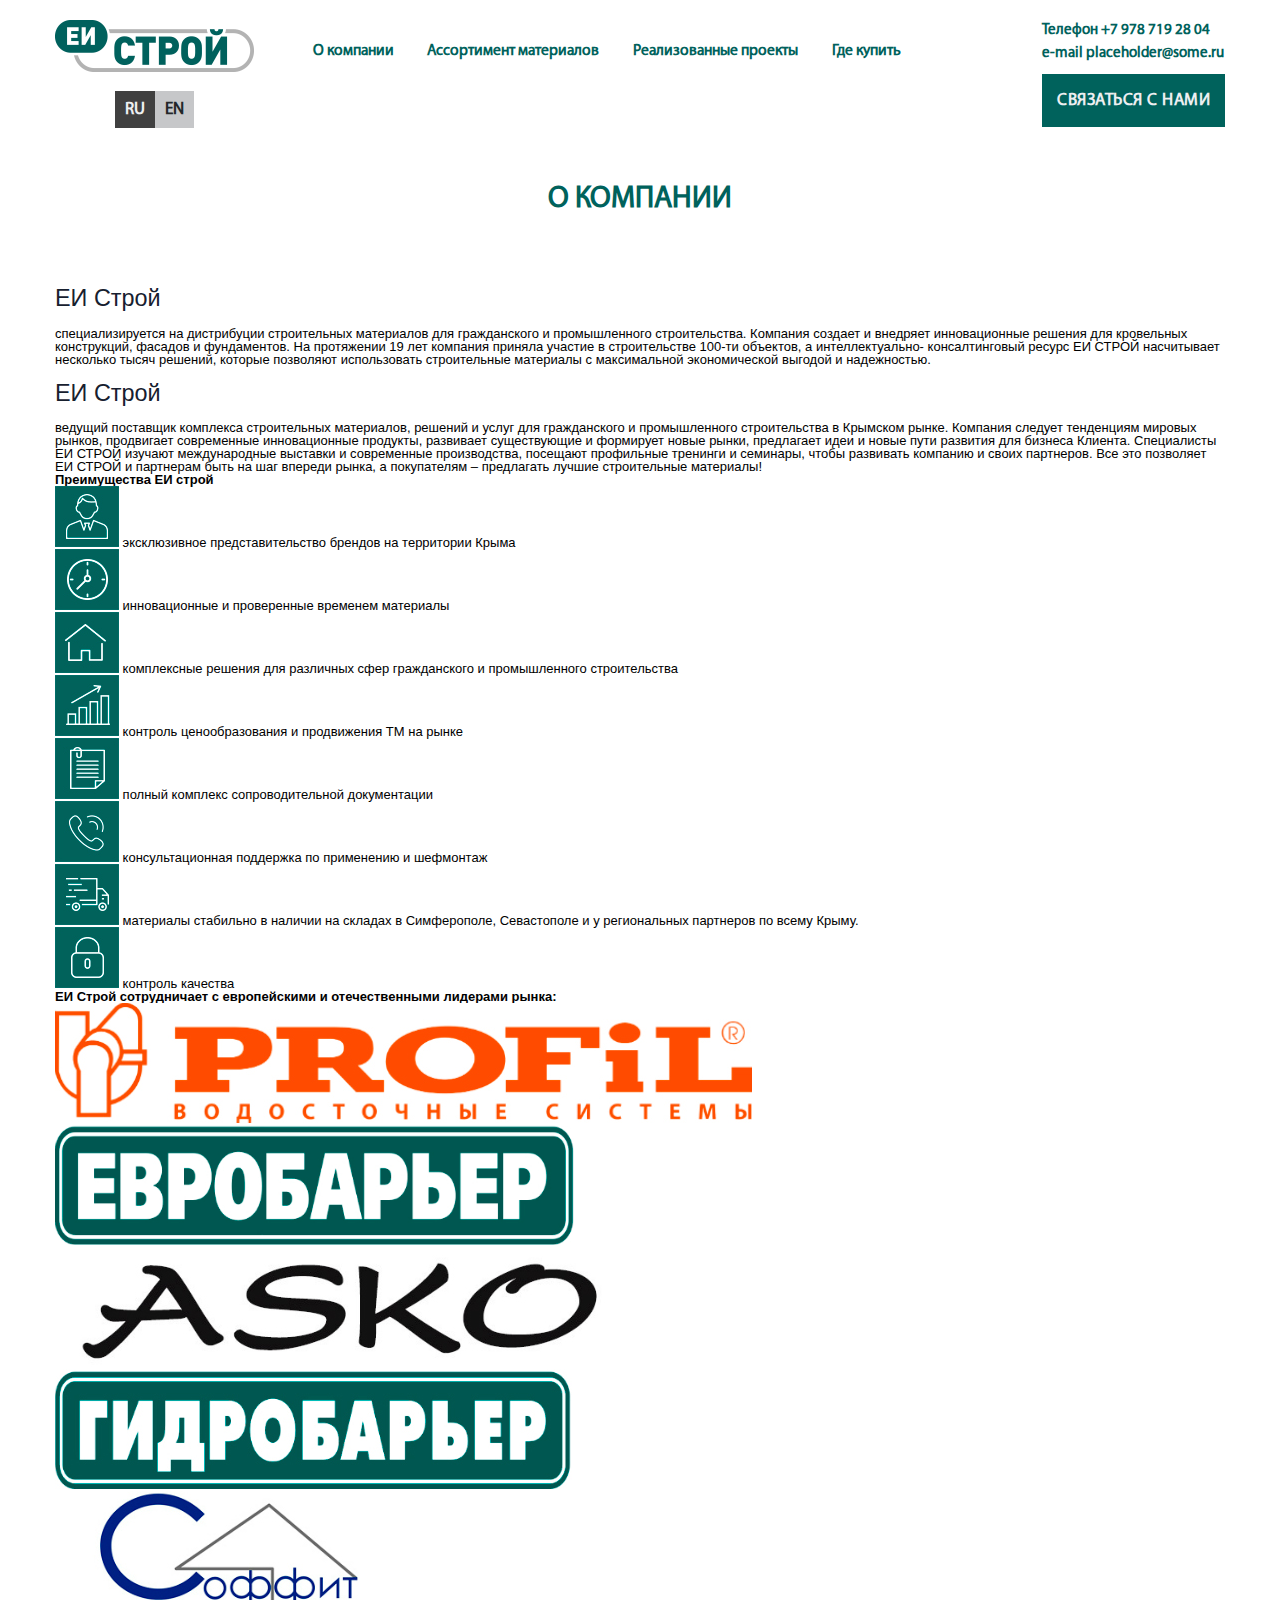
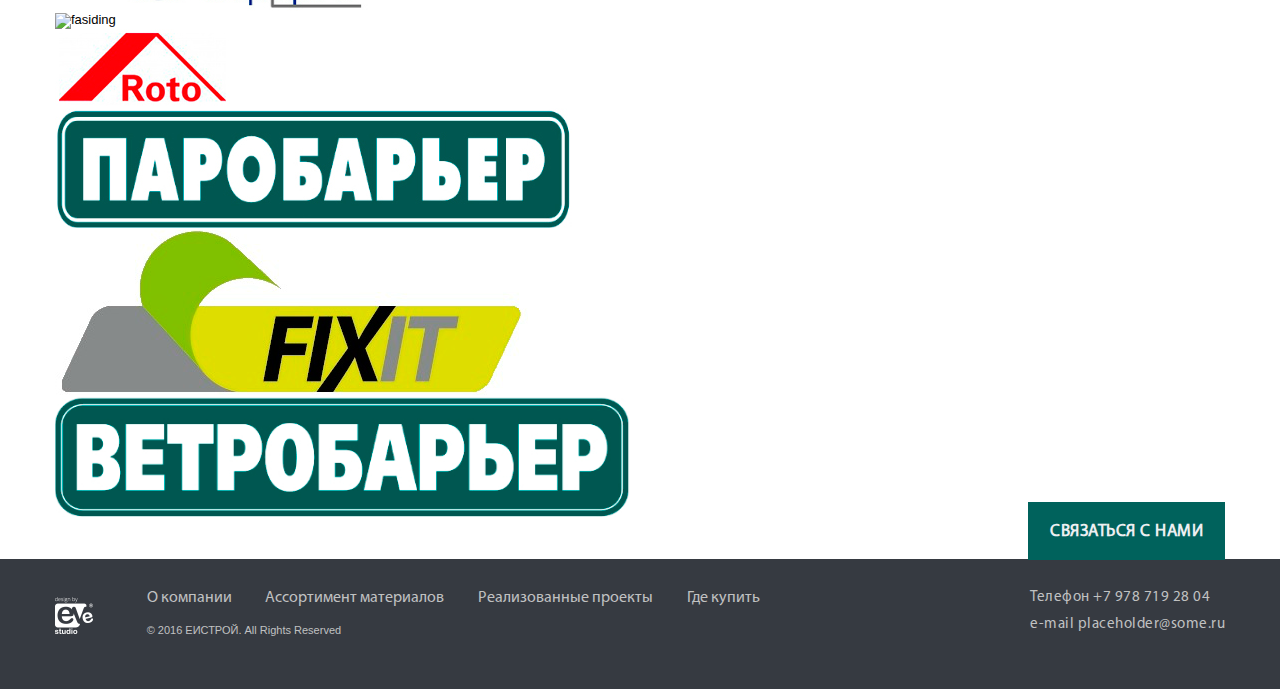
==== about.html @ de74e6cb "lost in time and space" ====
<!DOCTYPE html>
<html xmlns="http://www.w3.org/1999/xhtml">
<head>
	<meta http-equiv="Content-Type" content="text/html; charset=utf-8" />
	<meta name="format-detection" content="telephone=no">
	<meta name="viewport" content="width=device-width, initial-scale=1, user-scalable=no, maximum-scale=1">
	<title>О нас</title>
	<link rel="stylesheet" type="text/css" href="css/style_buy.css" />
    <link rel="stylesheet" type="text/css" href="css/owl.carousel.css" />
    <link rel="stylesheet" type="text/css" href="css/font-awesome.min.css" />
	<!--[if lt IE 9]><script src="js/html5.js"></script><![endif]-->
</head>
<body class="loaded">


<!-- BEGIN BODY -->

<div class="main-wrapper">

<!-- BEGIN CONTENT -->

<!-- BEGIN HEADER -->

	<header>
		<div class="wrapper">
            <a class="logo" href="index.html"><img src="img/logo.png" alt="logo"></a>
            <nav>
                <ul>
                    <li><a href="#">О компании</a></li>
                    <li><a>Ассортимент материалов</a>
                        <ul>
                            <li><a href="profil.html">Profil</a></li>
                            <li><a>Holzplast</a></li>
                            <li><a>Oman</a></li>
                            <li><a>Евробарьер</a></li>
                            <li><a>Гидробарьер</a></li>
                            <li><a>Паробарьер</a></li>
                        </ul>
                    </li>
                    <li><a href="proekti.html">Реализованные проекты</a></li>
                    <li><a href="buy.html">Где купить</a></li>
                </ul>
            </nav>
            <div class="contacts">
                <p>Телефон +7 978 719 28 04<br> e-mail placeholder@some.ru</p>
                <a class="openPopup" href="#">Связаться с нами</a>
            </div>
            <div class="lang">
                <span class="ru">RU</span><span class="en">EN</span>
            </div>
        </div>
	</header>

<!-- HEADER EOF   -->

	<main class="content">

		<section class="box-head">
			<div class="wrapper">
        <h2>О компании</h2>
			</div>
		</section>

		<section class="box-one">
			<div class="wrapper">
				<div class="bg">
						<div class="ei">
							<h2>ЕИ Строй</h2>
						</div>
						<div class="main_text">
							специализируется на дистрибуции строительных материалов для гражданского
							и промышленного строительства. Компания создает и внедряет инновационные решения
							для кровельных конструкций, фасадов и фундаментов. На протяжении 19 лет компания приняла
							участие в строительстве 100-ти объектов, а интеллектуально- консалтинговый ресурс ЕИ СТРОЙ
							насчитывает несколько тысяч решений, которые позволяют использовать строительные материалы с
							максимальной экономической выгодой и надежностью.
						</div>
						<div class="ei">
							<h2>ЕИ Строй</h2>
						</div>
						<div class="main_text">
							ведущий поставщик комплекса строительных материалов, решений и услуг для гражданского и промышленного
							 строительства в Крымском рынке. Компания следует тенденциям мировых рынков, продвигает современные
							 инновационные продукты, развивает существующие и формирует новые рынки, предлагает идеи и новые пути
							 развития для бизнеса Клиента. Специалисты ЕИ СТРОЙ изучают международные выставки и современные производства,
							 посещают профильные тренинги и семинары, чтобы развивать компанию и своих партнеров. Все это позволяет ЕИ СТРОЙ
							 и партнерам быть на шаг впереди рынка, а покупателям – предлагать лучшие строительные материалы!
						</div>
				</div>
			</div>
		</section>

		<section class="box-two">
			<div class="wrapper">
				<h3>Преимущества ЕИ строй</h3>
				<div class="bg">
					<div class="benefits">
						<div class="benefit">
							<img src="img/benefit1.jpg"/>
							эксклюзивное представительство брендов на территории Крыма
						</div>
						<div class="benefit">
							<img src="img/benefit2.jpg"/>
							инновационные и проверенные временем материалы
						</div>
						<div class="benefit">
							<img src="img/benefit3.jpg"/>
							комплексные решения для различных сфер гражданского и промышленного строительства
						</div>
						<div class="benefit">
							<img src="img/benefit4.jpg"/>
							контроль ценообразования и продвижения ТМ на рынке
						</div>
						<div class="benefit">
							<img src="img/benefit5.jpg"/>
							полный комплекс сопроводительной документации
						</div>
						<div class="benefit">
							<img src="img/benefit6.jpg"/>
							консультационная поддержка по применению и шефмонтаж
						</div>
						<div class="benefit">
							<img src="img/benefit7.jpg"/>
							материалы стабильно в наличии на складах в Симферополе, Севастополе и у региональных партнеров по всему Крыму.
						</div>
						<div class="benefit">
							<img src="img/benefit8.jpg"/>
							контроль качества
						</div>
					</div>
				</div>
			</div>
		</section>

		<section class="box-three">
			<div class="wrapper">
				<h3>ЕИ Строй сотрудничает с европейскими и отечественными лидерами рынка:</h3>
				<div class="">
					<div class="logos">
						<img src="img/profil_logo.jpg" alt="profil" />
					</div>
					<div class="logos">
						<img src="img/evro_logo.png" alt="evro" />
					</div>
					<div class="logos">
						<img src="img/asko_logo.jpg" alt="asko" />
					</div>
					<div class="logos">
						<img src="img/hydro_logo.jpg" alt="hydro" />
					</div>
					<div class="logos">
						<img src="img/soffit_logo.jpg" alt="soffit" />
					</div>
					<div class="logos">
						<img src="img/fasiding_logo.png" alt="fasiding" />
					</div>
					<div class="logos">
						<img src="img/roto_logo.jpg" alt="roto" />
					</div>
					<div class="logos">
						<img src="img/paro_logo.jpg" alt="paro" />
					</div>
					<div class="logos">
						<img src="img/fixit_logo.png" alt="fixit" />
					</div>
					<div class="logos">
						<img src="img/vetro_logo.png" alt="vetro" />
					</div>
				</div>
			</div>
		</section>
	</main>

<!-- CONTENT EOF   -->

<!-- BEGIN FOOTER -->

	<footer>
		<div class="wrapper">
			<a class="logo" href="#"><img src="img/logoEveStudio.png" alt="logo"></a>
            <nav>
                <ul>
                    <li><a href="#">О компании</a></li>
                    <li><a>Ассортимент материалов</a></li>
                    <li><a href="proekti.html">Реализованные проекты</a></li>
                    <li><a href="buy.html">Где купить</a></li>
                </ul>
                <p>&copy; 2016 ЕИСТРОЙ. All Rights Reserved</p>
            </nav>
            <div class="contacts">
                <p>Телефон +7 978 719 28 04<br> e-mail placeholder@some.ru</p>
                <a class="openPopup" href="#">Связаться с нами</a>
            </div>
		</div>
	</footer>

<!-- FOOTER EOF   -->

</div>

<div class="icon-load"></div>

<!-- BODY EOF   -->

	<script type="text/javascript" src="js/jquery-1.11.0.min.js"></script>	<script type="text/javascript" src="js/owl.carousel.min.js"></script>
	<script type="text/javascript" src="js/jquery-migrate.min.js"></script>
	<script type="text/javascript" src="js/custom.js"></script>
</body>
</html>
---- css/style_buy.css ----
/*
================================================================================
|                                     reset                                     |
================================================================================
*/
body{ margin:0px; padding:0px; font-family:Tahoma,Arial, sans-serif;background-color:#FFFFFF; height:100%; position:relative; font-size:13px!important; -webkit-font-smoothing: antialiased; -moz-osx-font-smoothing: grayscale;}
/*MAIN*/
html, body, div, span, applet, object, iframe, h1, h2, h3, h4, h5, h6, p, blockquote, pre, a, abbr, acronym, address, big, cite, code,
del, dfn, em, img, ins, kbd, q, s, samp, small, strike, strong, sub, sup, tt, var, b, u, i, center, dl, dt, dd, ol, ul, li, fieldset,
form, label, legend, table, caption, tbody, tfoot, thead, tr, th, td, article, aside, canvas, details, embed, figure, figcaption, footer,
header, hgroup, menu, nav, output, ruby, section, summary, time, mark, audio, video {margin: 0; padding: 0; border: 0; font-size: 100%; }
/* HTML5 display-role reset for older browsers */
article, aside, details, figcaption, figure, footer, header, hgroup, menu, nav, section {display: block;}
body {line-height: 1;}
blockquote, q {quotes: none;}
blockquote:before, blockquote:after, q:before, q:after {content: ''; content: none;}
table {border-collapse: collapse; border-width: 0px; padding: 0px; margin: 0px;}
html{height:100%; -webkit-text-size-adjust: none;-ms-text-size-adjust: none;}
input, textarea {color: #333;  outline:none; border-radius: 0; -moz-border-radius: 0; -webkit-border-radius: 0; -webkit-appearance: none;}
input[type="button"], input[type="submit"], button {cursor: pointer}
td{margin: 0px; padding: 0px;}
form{padding: 0px; margin: 0px;}
a{color: #000100; -moz-transition: all 0.2s linear; -o-transition: all 0.2s linear; -ms-transition: all 0.2s linear; -webkit-transition: all 0.2s linear; transition: all 0.2s linear; text-decoration:none; outline:none;-webkit-tap-highlight-color: rgba(0, 0, 0, 0); -webkit-tap-highlight-color: rgba(0, 0, 0, 0);}
input[type=submit], input[type=button], button{-webkit-appearance: none; outline: none;}
*{-webkit-box-sizing:border-box;-moz-box-sizing:border-box;box-sizing:border-box;}
*:before,*:after{-webkit-box-sizing:border-box;-moz-box-sizing:border-box;box-sizing:border-box;}
.clearfix:after,
.wrapper:after {
    content: ".";
    display: block;
    height: 0;
    clear: both;
    visibility: hidden;
}

/* font-family: "MyriadProRegular"; */
@font-face {
    font-family: "Myriad Pro";
    src: url("../fonts/MyriadProRegular/MyriadProRegular.eot");
    src: url("../fonts/MyriadProRegular/MyriadProRegular.eot?#iefix")format("embedded-opentype"),
    url("../fonts/MyriadProRegular/MyriadProRegular.woff") format("woff"),
    url("../fonts/MyriadProRegular/MyriadProRegular.ttf") format("truetype");
    font-style: normal;
    font-weight: normal;
}
/* font-family: "MyriadProBold"; */
@font-face {
    font-family: "MyriadProBold";
    src: url("../fonts/MyriadProBold/MyriadProBold.eot");
    src: url("../fonts/MyriadProBold/MyriadProBold.eot?#iefix")format("embedded-opentype"),
    url("../fonts/MyriadProBold/MyriadProBold.woff") format("woff"),
    url("../fonts/MyriadProBold/MyriadProBold.ttf") format("truetype");
    font-style: normal;
    font-weight: normal;
}
/* font-family: "MyriadProItalic"; */
@font-face {
    font-family: "MyriadProItalic";
    src: url("../fonts/MyriadProItalic/MyriadProItalic.eot");
    src: url("../fonts/MyriadProItalic/MyriadProItalic.eot?#iefix")format("embedded-opentype"),
    url("../fonts/MyriadProItalic/MyriadProItalic.woff") format("woff"),
    url("../fonts/MyriadProItalic/MyriadProItalic.ttf") format("truetype");
    font-style: normal;
    font-weight: normal;
}
/* font-family: "MyriadProSemiBold"; */
@font-face {
    font-family: "MyriadProSemiBold";
    src: url("../fonts/MyriadProSemiBold/MyriadProSemiBold.eot");
    src: url("../fonts/MyriadProSemiBold/MyriadProSemiBold.eot?#iefix")format("embedded-opentype"),
    url("../fonts/MyriadProSemiBold/MyriadProSemiBold.woff") format("woff"),
    url("../fonts/MyriadProSemiBold/MyriadProSemiBold.ttf") format("truetype");
    font-style: normal;
    font-weight: normal;
}
/* font-family: "MyriadProBoldItalic"; */
@font-face {
    font-family: "MyriadProBoldItalic";
    src: url("../fonts/MyriadProBoldItalic/MyriadProBoldItalic.eot");
    src: url("../fonts/MyriadProBoldItalic/MyriadProBoldItalic.eot?#iefix")format("embedded-opentype"),
    url("../fonts/MyriadProBoldItalic/MyriadProBoldItalic.woff") format("woff"),
    url("../fonts/MyriadProBoldItalic/MyriadProBoldItalic.ttf") format("truetype");
    font-style: normal;
    font-weight: normal;
}
/* font-family: "MyriadProSemiBoldItalic"; */
@font-face {
    font-family: "MyriadProSemiBoldItalic";
    src: url("../fonts/MyriadProSemiBoldItalic/MyriadProSemiBoldItalic.eot");
    src: url("../fonts/MyriadProSemiBoldItalic/MyriadProSemiBoldItalic.eot?#iefix")format("embedded-opentype"),
    url("../fonts/MyriadProSemiBoldItalic/MyriadProSemiBoldItalic.woff") format("woff"),
    url("../fonts/MyriadProSemiBoldItalic/MyriadProSemiBoldItalic.ttf") format("truetype");
    font-style: normal;
    font-weight: normal;
}

/*

================================================================================
|                                     MAIN STYLES                                     |
================================================================================
*/

.main-wrapper{
	padding: 0 0 0 0;
	min-width: 1200px;
	position: relative;
	overflow: hidden;
	min-height:100%;
}
.wrapper{
	min-width: 1200px;
	max-width: 1200px;
	padding: 0 15px;
	margin: 0 auto;
	position: relative;
}

/* titles */
p{
	font-size: 1em;
	line-height: 1.1em;
	padding: 15px 0 15px 0;
	font-weight: 400;
	color: #17202f;
}
h1{
	font-size: 2em;
	line-height: 1.1em;
	padding: 15px 0 15px 0;
	font-weight: 400;
	color: #17202f;
}
h2{
	font-size: 1.8em;
	line-height: 1.1em;
	padding: 15px 0 15px 0;
	font-weight: 400;
	color: #17202f;
}

/* text position */
.text-left{text-align: left!important}
.text-center{text-align: center!important}
.text-right{text-align: right!important}
.nowrap{white-space: nowrap!important;}


/* loader */
.loaded .main-wrapper{visibility:hidden;}
.icon-load{background:url(../img/loader.gif) no-repeat left top;width:40px;height:40px;position:fixed;left:50%;top:50%;margin-left:-20px;margin-left:-20px;display:none;}
.loaded .icon-load{display:block;}


/*
================================================================================
|                                     HEADER                                   |
================================================================================
*/
.main-wrapper>header{
/*	background:url(../img/bg_header.jpg) no-repeat;*/
	width:100%;
	min-width: 320px;
	text-align:left;
	position:absolute;
	left:0px; top:0px;
	z-index:1;
}
header .wrapper>a img{
    display: inline-block;
    margin-top: 20px;
}
header .wrapper>nav {
    display: inline-block;
    margin-left: 40px;
    margin-top: 42px;
    vertical-align: top;
}
header .wrapper nav>ul>li{
    display: inline-block;
    margin: 0 15px;
}
header .wrapper nav>ul>li a{
    font-size: 15.5px;
    font-family: "Myriad Pro";
    color: rgb(0, 98, 92);
    font-weight: bold;
    line-height: 1.2;
}
header .wrapper nav>ul>li>a:hover {
    cursor: pointer;
    color: #4a4a49;
}
header .wrapper nav>ul>li>ul {
    display: none;
    z-index: 5;
}
header .wrapper nav>ul>li:nth-child(2):hover ul {
    /*display: block;*/
}
header .wrapper nav>ul>li>ul {
    position: absolute;
    top: 70px;
    list-style: none;
    text-align: center;
    background: rgba(0, 98, 92, 0.7);
}
header .wrapper nav>ul>li>ul>li {
    padding: 13px 40px 10px 40px;
    border-bottom: 1px solid rgb(0, 98, 92);
}
header .wrapper nav>ul>li>ul>li>a {
    color: rgb(255, 255, 255);
    line-height: 1;
    text-transform: uppercase;
}
header .wrapper .contacts {
    float: right;
    margin-top: 5px;
}
header .wrapper .contacts p{
    font-size: 15px;
    font-family: "Myriad Pro";
    color: rgb(0, 98, 92);
    font-weight: bold;
    line-height: 1.5;
    margin-bottom: 10px;
}
header .wrapper .contacts a{
    background: #00625c;
    font-size: 17px;
    font-family: "Myriad Pro";
    font-weight: bold;
    color: rgb(237, 239, 241);
    text-transform: uppercase;
    line-height: 1.3;
    text-align: center;
    padding: 18px 15px;
    letter-spacing: 0.5px;
}
header .wrapper .lang {
    position: absolute;
    top: 100px;
    left: 75px;
}
header .wrapper .lang .ru, .en {
    padding: 10px;
    background: #c6c7c9;
    font-size: 17px;
    font-family: "Myriad Pro";
    line-height: 1.2;
    color: rgb(35, 39, 41);
    font-weight: 600;
    cursor: pointer;
}
header .wrapper .lang .ru{
    background: #404040;
    color: rgb(237, 239, 241);
}


/*
================================================================================
|                                     CONTENT                                 |
================================================================================
*/
.content{
	width:100%;
	min-width: 320px;
	text-align:left;
/*	background:#000;*/
    padding-top: 128px !important;
}
/*head*/
.content section.box-head h2 {
  font-size: 30px;
  font-family: "Myriad Pro";
  color: rgb(0, 98, 92);
  font-weight: bold;
  text-transform: uppercase;
  text-align: center;
  margin: 40px 0;
  }
/*map*/
section.box-map {
  margin-bottom: 100px;
}
section.box-map .left-box {
  float: left;
}
section.box-map .right-box {
  float: right;
  width: 400px;
}
section.box-map .right-box h4{
    font-size: 20px;
    font-family: "Myriad Pro";
    color: rgb(0, 98, 92);
    font-weight: bold;
    text-transform: uppercase;
    line-height: 1.3;
    margin: 0 0 20px 0;
}
section.box-map .right-box .choose select{
  padding: 15px;
  width: 100%;
  margin-bottom: 50px;
}
section.box-map .right-box .info {

}
section.box-map .right-box .info .diler {
  background: #f5f6f6;
  padding: 30px;
  position: relative;
  font-size: 15px;
  font-family: "Myriad Pro";
  color: rgb(74, 74, 73);
  line-height: 1.333;
  border-bottom: 1px solid #ced1d1;
}
section.box-map .right-box .info .diler:last-child {
  border-bottom: none;
}
section.box-map .right-box .info .diler .left {

}
section.box-map .right-box .info .diler .left h5{
  font-size: 15px;
  font-family: "Myriad Pro";
  color: rgb(0, 98, 92);
  font-weight: bold;
  text-transform: uppercase;
  line-height: 1.333;
}
section.box-map .right-box .info .diler .left a{
  font-size: 15px;
  font-family: "Myriad Pro";
  color: rgb(0, 98, 92);
  font-weight: bold;
  text-decoration: underline;
  line-height: 1.333;

}
section.box-map .right-box .info .diler .right {
  position: absolute;
  right: 10px;
  top: 50%;
}

/*right block*/

/*
================================================================================
|                                     FOOTER                                   |
================================================================================
*/
footer{
    background: #363a41;
    height:130px;
/*	text-align:left;*/
	position:absolute;
	left:0px; bottom:0px;
	width:100%;
	min-width: 320px;
}

footer .wrapper nav {
    display: inline-block;
    padding-top: 30px;
    margin-left: 35px;
}
footer .wrapper nav ul li{
    display: inline-block;
    margin: 0 15px;
    cursor: pointer;
}
footer .wrapper nav ul li a{
  font-size: 16px;
  font-family: "Myriad Pro";
  font-weight: 500;
  color: rgb(192, 193, 193);
  line-height: 1.2;
}
footer .wrapper nav ul li:hover a{
    color: white;
}
footer .wrapper nav p {
    font-size: 11px;
  color: rgb(192, 193, 193);
    margin-left: 15px;
}
footer .wrapper .contacts {
    float: right
}
footer .wrapper .contacts p {
    font-size: 15px;
    font-family: "Myriad Pro";
    color: rgb(192, 193, 193);
    font-weight: 500;
    line-height: 1.8;
    margin-top: 10px;
    letter-spacing: .5px
}
footer .wrapper .contacts a{
    background: #00625c;
    font-size: 17px;
    font-family: "Myriad Pro";
    font-weight: bold;
    color: rgb(237, 239, 241);
    text-transform: uppercase;
    line-height: 1.3;
    text-align: center;
    padding: 19px 22px 16px 22px;
    letter-spacing: 0.5px;
    position: absolute;
    top: -57px;
    right: 15px;
}
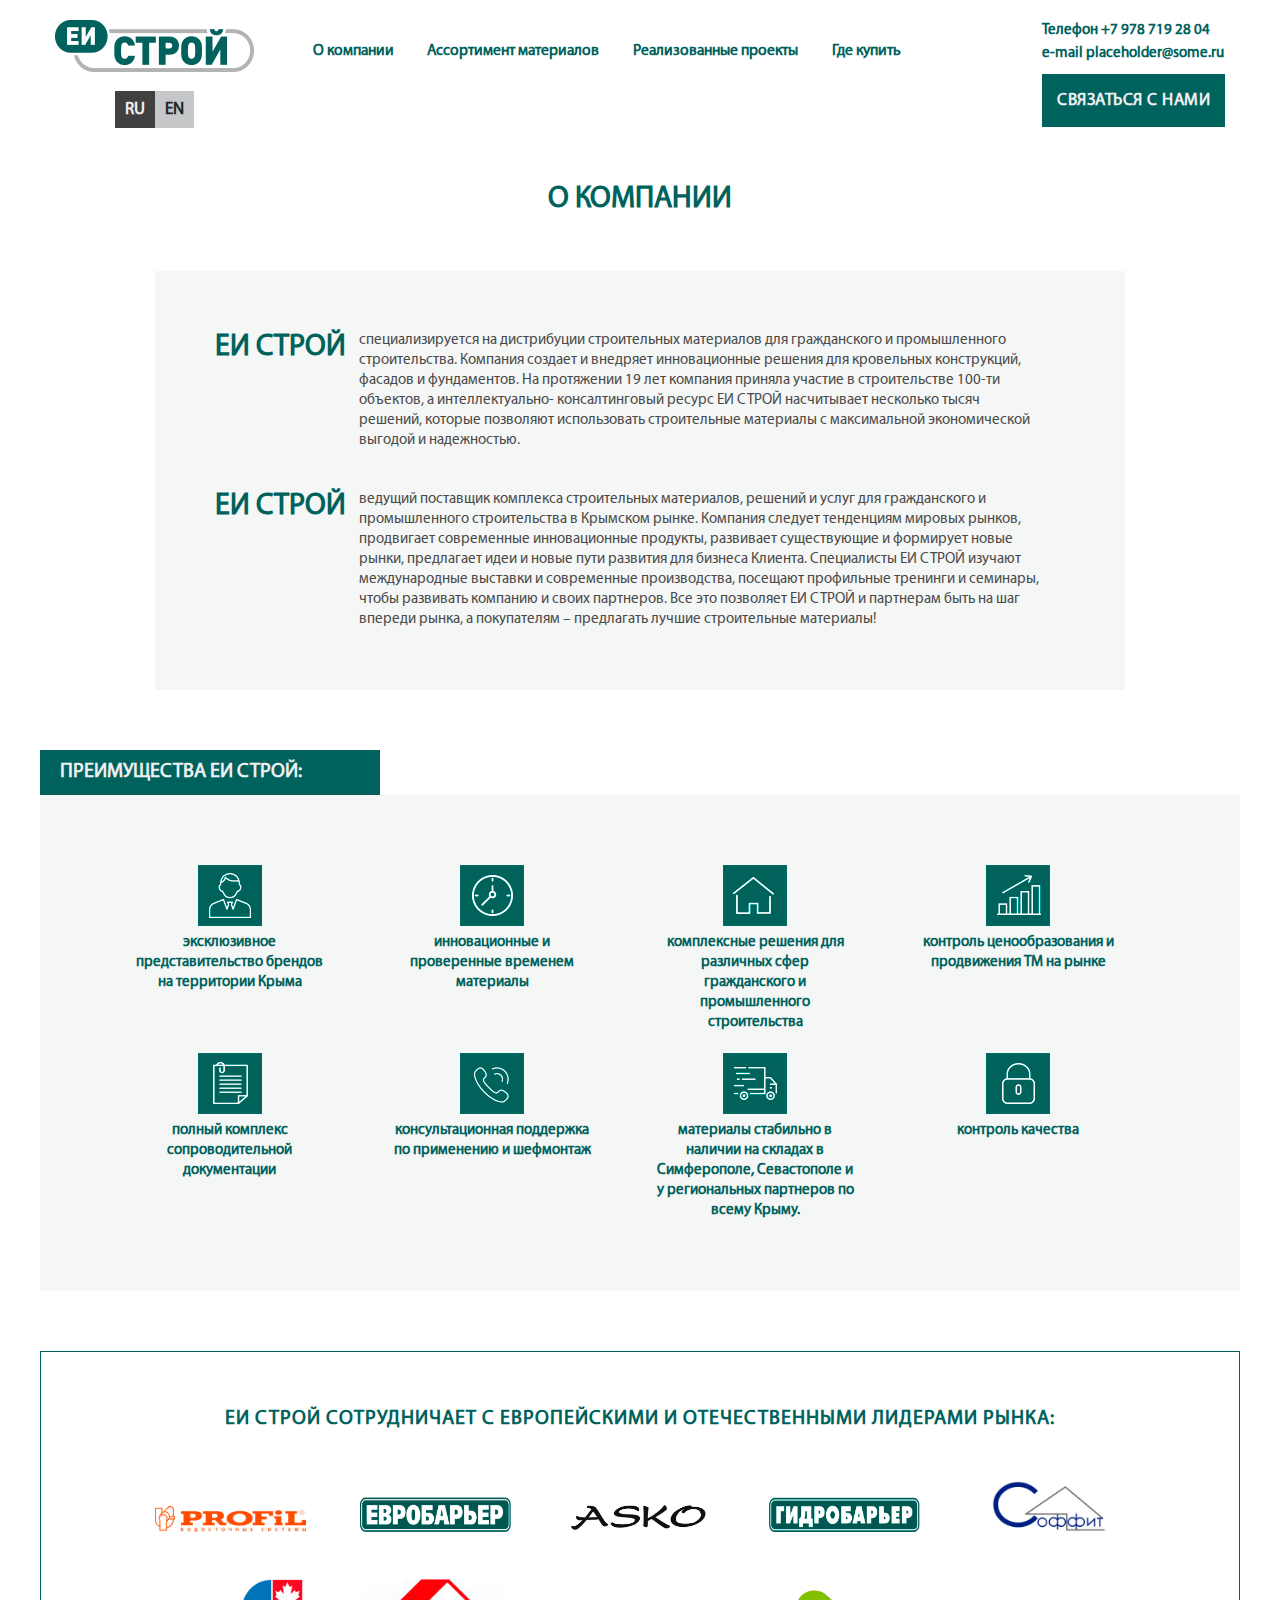
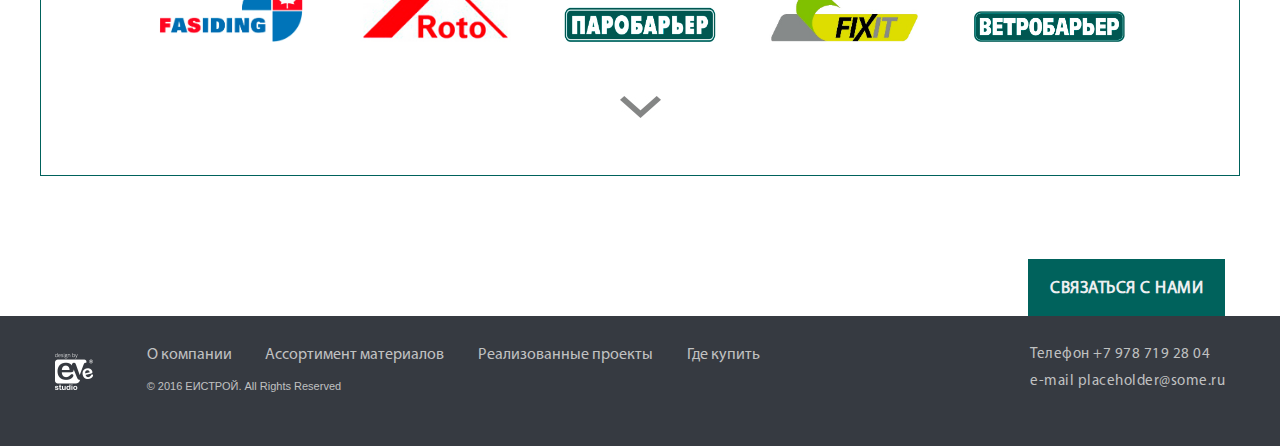
==== commit 57e19389: "finish about page" ====
--- a/about.html
+++ b/about.html
@@ -5,7 +5,7 @@
 	<meta name="format-detection" content="telephone=no">
 	<meta name="viewport" content="width=device-width, initial-scale=1, user-scalable=no, maximum-scale=1">
 	<title>О нас</title>
-	<link rel="stylesheet" type="text/css" href="css/style_buy.css" />
+	<link rel="stylesheet" type="text/css" href="css/style_about.css" />
     <link rel="stylesheet" type="text/css" href="css/owl.carousel.css" />
     <link rel="stylesheet" type="text/css" href="css/font-awesome.min.css" />
 	<!--[if lt IE 9]><script src="js/html5.js"></script><![endif]-->
@@ -75,6 +75,10 @@
 							насчитывает несколько тысяч решений, которые позволяют использовать строительные материалы с
 							максимальной экономической выгодой и надежностью.
 						</div>
+						<br>
+						<br>
+						<br>
+						<br>
 						<div class="ei">
 							<h2>ЕИ Строй</h2>
 						</div>
@@ -92,39 +96,39 @@
 
 		<section class="box-two">
 			<div class="wrapper">
-				<h3>Преимущества ЕИ строй</h3>
+				<h3>Преимущества ЕИ строй:</h3>
 				<div class="bg">
 					<div class="benefits">
 						<div class="benefit">
-							<img src="img/benefit1.jpg"/>
+							<img src="img/benefit1.jpg"/> <br>
 							эксклюзивное представительство брендов на территории Крыма
 						</div>
 						<div class="benefit">
-							<img src="img/benefit2.jpg"/>
+							<img src="img/benefit2.jpg"/> <br>
 							инновационные и проверенные временем материалы
 						</div>
 						<div class="benefit">
-							<img src="img/benefit3.jpg"/>
+							<img src="img/benefit3.jpg"/> <br>
 							комплексные решения для различных сфер гражданского и промышленного строительства
 						</div>
 						<div class="benefit">
-							<img src="img/benefit4.jpg"/>
+							<img src="img/benefit4.jpg"/> <br>
 							контроль ценообразования и продвижения ТМ на рынке
 						</div>
 						<div class="benefit">
-							<img src="img/benefit5.jpg"/>
+							<img src="img/benefit5.jpg"/> <br>
 							полный комплекс сопроводительной документации
 						</div>
 						<div class="benefit">
-							<img src="img/benefit6.jpg"/>
+							<img src="img/benefit6.jpg"/> <br>
 							консультационная поддержка по применению и шефмонтаж
 						</div>
 						<div class="benefit">
-							<img src="img/benefit7.jpg"/>
+							<img src="img/benefit7.jpg"/> <br>
 							материалы стабильно в наличии на складах в Симферополе, Севастополе и у региональных партнеров по всему Крыму.
 						</div>
 						<div class="benefit">
-							<img src="img/benefit8.jpg"/>
+							<img src="img/benefit8.jpg"/> <br>
 							контроль качества
 						</div>
 					</div>
@@ -135,7 +139,7 @@
 		<section class="box-three">
 			<div class="wrapper">
 				<h3>ЕИ Строй сотрудничает с европейскими и отечественными лидерами рынка:</h3>
-				<div class="">
+				<div class="vendor_logos">
 					<div class="logos">
 						<img src="img/profil_logo.jpg" alt="profil" />
 					</div>
@@ -152,7 +156,7 @@
 						<img src="img/soffit_logo.jpg" alt="soffit" />
 					</div>
 					<div class="logos">
-						<img src="img/fasiding_logo.png" alt="fasiding" />
+						<img src="img/fasiding_logo.jpg" alt="fasiding" />
 					</div>
 					<div class="logos">
 						<img src="img/roto_logo.jpg" alt="roto" />
@@ -167,6 +171,7 @@
 						<img src="img/vetro_logo.png" alt="vetro" />
 					</div>
 				</div>
+				<img src="img/arrow_down.jpg"/>
 			</div>
 		</section>
 	</main>
--- a/css/style_about.css
+++ b/css/style_about.css
@@ -0,0 +1,452 @@
+/*
+================================================================================
+|                                     reset                                     |
+================================================================================
+*/
+body{ margin:0px; padding:0px; font-family:Tahoma,Arial, sans-serif;background-color:#FFFFFF; height:100%; position:relative; font-size:13px!important; -webkit-font-smoothing: antialiased; -moz-osx-font-smoothing: grayscale;}
+/*MAIN*/
+html, body, div, span, applet, object, iframe, h1, h2, h3, h4, h5, h6, p, blockquote, pre, a, abbr, acronym, address, big, cite, code,
+del, dfn, em, img, ins, kbd, q, s, samp, small, strike, strong, sub, sup, tt, var, b, u, i, center, dl, dt, dd, ol, ul, li, fieldset,
+form, label, legend, table, caption, tbody, tfoot, thead, tr, th, td, article, aside, canvas, details, embed, figure, figcaption, footer,
+header, hgroup, menu, nav, output, ruby, section, summary, time, mark, audio, video {margin: 0; padding: 0; border: 0; font-size: 100%; }
+/* HTML5 display-role reset for older browsers */
+article, aside, details, figcaption, figure, footer, header, hgroup, menu, nav, section {display: block;}
+body {line-height: 1;}
+blockquote, q {quotes: none;}
+blockquote:before, blockquote:after, q:before, q:after {content: ''; content: none;}
+table {border-collapse: collapse; border-width: 0px; padding: 0px; margin: 0px;}
+html{height:100%; -webkit-text-size-adjust: none;-ms-text-size-adjust: none;}
+input, textarea {color: #333;  outline:none; border-radius: 0; -moz-border-radius: 0; -webkit-border-radius: 0; -webkit-appearance: none;}
+input[type="button"], input[type="submit"], button {cursor: pointer}
+td{margin: 0px; padding: 0px;}
+form{padding: 0px; margin: 0px;}
+a{color: #000100; -moz-transition: all 0.2s linear; -o-transition: all 0.2s linear; -ms-transition: all 0.2s linear; -webkit-transition: all 0.2s linear; transition: all 0.2s linear; text-decoration:none; outline:none;-webkit-tap-highlight-color: rgba(0, 0, 0, 0); -webkit-tap-highlight-color: rgba(0, 0, 0, 0);}
+input[type=submit], input[type=button], button{-webkit-appearance: none; outline: none;}
+*{-webkit-box-sizing:border-box;-moz-box-sizing:border-box;box-sizing:border-box;}
+*:before,*:after{-webkit-box-sizing:border-box;-moz-box-sizing:border-box;box-sizing:border-box;}
+.clearfix:after,
+.wrapper:after {
+    content: ".";
+    display: block;
+    height: 0;
+    clear: both;
+    visibility: hidden;
+}
+
+/* font-family: "MyriadProRegular"; */
+@font-face {
+    font-family: "Myriad Pro";
+    src: url("../fonts/MyriadProRegular/MyriadProRegular.eot");
+    src: url("../fonts/MyriadProRegular/MyriadProRegular.eot?#iefix")format("embedded-opentype"),
+    url("../fonts/MyriadProRegular/MyriadProRegular.woff") format("woff"),
+    url("../fonts/MyriadProRegular/MyriadProRegular.ttf") format("truetype");
+    font-style: normal;
+    font-weight: normal;
+}
+/* font-family: "MyriadProBold"; */
+@font-face {
+    font-family: "MyriadProBold";
+    src: url("../fonts/MyriadProBold/MyriadProBold.eot");
+    src: url("../fonts/MyriadProBold/MyriadProBold.eot?#iefix")format("embedded-opentype"),
+    url("../fonts/MyriadProBold/MyriadProBold.woff") format("woff"),
+    url("../fonts/MyriadProBold/MyriadProBold.ttf") format("truetype");
+    font-style: normal;
+    font-weight: normal;
+}
+/* font-family: "MyriadProItalic"; */
+@font-face {
+    font-family: "MyriadProItalic";
+    src: url("../fonts/MyriadProItalic/MyriadProItalic.eot");
+    src: url("../fonts/MyriadProItalic/MyriadProItalic.eot?#iefix")format("embedded-opentype"),
+    url("../fonts/MyriadProItalic/MyriadProItalic.woff") format("woff"),
+    url("../fonts/MyriadProItalic/MyriadProItalic.ttf") format("truetype");
+    font-style: normal;
+    font-weight: normal;
+}
+/* font-family: "MyriadProSemiBold"; */
+@font-face {
+    font-family: "MyriadProSemiBold";
+    src: url("../fonts/MyriadProSemiBold/MyriadProSemiBold.eot");
+    src: url("../fonts/MyriadProSemiBold/MyriadProSemiBold.eot?#iefix")format("embedded-opentype"),
+    url("../fonts/MyriadProSemiBold/MyriadProSemiBold.woff") format("woff"),
+    url("../fonts/MyriadProSemiBold/MyriadProSemiBold.ttf") format("truetype");
+    font-style: normal;
+    font-weight: normal;
+}
+/* font-family: "MyriadProBoldItalic"; */
+@font-face {
+    font-family: "MyriadProBoldItalic";
+    src: url("../fonts/MyriadProBoldItalic/MyriadProBoldItalic.eot");
+    src: url("../fonts/MyriadProBoldItalic/MyriadProBoldItalic.eot?#iefix")format("embedded-opentype"),
+    url("../fonts/MyriadProBoldItalic/MyriadProBoldItalic.woff") format("woff"),
+    url("../fonts/MyriadProBoldItalic/MyriadProBoldItalic.ttf") format("truetype");
+    font-style: normal;
+    font-weight: normal;
+}
+/* font-family: "MyriadProSemiBoldItalic"; */
+@font-face {
+    font-family: "MyriadProSemiBoldItalic";
+    src: url("../fonts/MyriadProSemiBoldItalic/MyriadProSemiBoldItalic.eot");
+    src: url("../fonts/MyriadProSemiBoldItalic/MyriadProSemiBoldItalic.eot?#iefix")format("embedded-opentype"),
+    url("../fonts/MyriadProSemiBoldItalic/MyriadProSemiBoldItalic.woff") format("woff"),
+    url("../fonts/MyriadProSemiBoldItalic/MyriadProSemiBoldItalic.ttf") format("truetype");
+    font-style: normal;
+    font-weight: normal;
+}
+
+/*
+
+================================================================================
+|                                     MAIN STYLES                                     |
+================================================================================
+*/
+
+.main-wrapper{
+	padding: 0 0 0 0;
+	min-width: 1200px;
+	position: relative;
+	overflow: hidden;
+	min-height:100%;
+}
+.wrapper{
+	min-width: 1200px;
+	max-width: 1200px;
+	padding: 0 15px;
+	margin: 0 auto;
+	position: relative;
+}
+
+/* titles */
+p{
+	font-size: 1em;
+	line-height: 1.1em;
+	padding: 15px 0 15px 0;
+	font-weight: 400;
+	color: #17202f;
+}
+h1{
+	font-size: 2em;
+	line-height: 1.1em;
+	padding: 15px 0 15px 0;
+	font-weight: 400;
+	color: #17202f;
+}
+h2{
+	font-size: 1.8em;
+	line-height: 1.1em;
+	padding: 15px 0 15px 0;
+	font-weight: 400;
+	color: #17202f;
+}
+
+/* text position */
+.text-left{text-align: left!important}
+.text-center{text-align: center!important}
+.text-right{text-align: right!important}
+.nowrap{white-space: nowrap!important;}
+
+
+/* loader */
+.loaded .main-wrapper{visibility:hidden;}
+.icon-load{background:url(../img/loader.gif) no-repeat left top;width:40px;height:40px;position:fixed;left:50%;top:50%;margin-left:-20px;margin-left:-20px;display:none;}
+.loaded .icon-load{display:block;}
+
+
+/*
+================================================================================
+|                                     HEADER                                   |
+================================================================================
+*/
+.main-wrapper>header{
+/*	background:url(../img/bg_header.jpg) no-repeat;*/
+	width:100%;
+	min-width: 320px;
+	text-align:left;
+	position:absolute;
+	left:0px; top:0px;
+	z-index:1;
+}
+header .wrapper>a img{
+    display: inline-block;
+    margin-top: 20px;
+}
+header .wrapper>nav {
+    display: inline-block;
+    margin-left: 40px;
+    margin-top: 42px;
+    vertical-align: top;
+}
+header .wrapper nav>ul>li{
+    display: inline-block;
+    margin: 0 15px;
+}
+header .wrapper nav>ul>li a{
+    font-size: 15.5px;
+    font-family: "Myriad Pro";
+    color: rgb(0, 98, 92);
+    font-weight: bold;
+    line-height: 1.2;
+}
+header .wrapper nav>ul>li>a:hover {
+    cursor: pointer;
+    color: #4a4a49;
+}
+header .wrapper nav>ul>li>ul {
+    display: none;
+    z-index: 5;
+}
+header .wrapper nav>ul>li:nth-child(2):hover ul {
+    /*display: block;*/
+}
+header .wrapper nav>ul>li>ul {
+    position: absolute;
+    top: 70px;
+    list-style: none;
+    text-align: center;
+    background: rgba(0, 98, 92, 0.7);
+}
+header .wrapper nav>ul>li>ul>li {
+    padding: 13px 40px 10px 40px;
+    border-bottom: 1px solid rgb(0, 98, 92);
+}
+header .wrapper nav>ul>li>ul>li>a {
+    color: rgb(255, 255, 255);
+    line-height: 1;
+    text-transform: uppercase;
+}
+header .wrapper .contacts {
+    float: right;
+    margin-top: 5px;
+}
+header .wrapper .contacts p{
+    font-size: 15px;
+    font-family: "Myriad Pro";
+    color: rgb(0, 98, 92);
+    font-weight: bold;
+    line-height: 1.5;
+    margin-bottom: 10px;
+}
+header .wrapper .contacts a{
+    background: #00625c;
+    font-size: 17px;
+    font-family: "Myriad Pro";
+    font-weight: bold;
+    color: rgb(237, 239, 241);
+    text-transform: uppercase;
+    line-height: 1.3;
+    text-align: center;
+    padding: 18px 15px;
+    letter-spacing: 0.5px;
+}
+header .wrapper .lang {
+    position: absolute;
+    top: 100px;
+    left: 75px;
+}
+header .wrapper .lang .ru, .en {
+    padding: 10px;
+    background: #c6c7c9;
+    font-size: 17px;
+    font-family: "Myriad Pro";
+    line-height: 1.2;
+    color: rgb(35, 39, 41);
+    font-weight: 600;
+    cursor: pointer;
+}
+header .wrapper .lang .ru{
+    background: #404040;
+    color: rgb(237, 239, 241);
+}
+
+
+/*
+================================================================================
+|                                     CONTENT                                 |
+================================================================================
+*/
+.content{
+	width:100%;
+	min-width: 320px;
+	text-align:left;
+/*	background:#000;*/
+    padding-top: 128px !important;
+}
+/*head*/
+.content section.box-head h2 {
+  font-size: 30px;
+  font-family: "Myriad Pro";
+  color: rgb(0, 98, 92);
+  font-weight: bold;
+  text-transform: uppercase;
+  text-align: center;
+  margin: 40px 0;
+  }
+/*map*/
+section.box-one {
+  margin-bottom: 60px;
+}
+section.box-one .bg {
+  background-color: #f5f6f6;
+  padding: 60px;
+  width: 970px;
+  margin: 0 auto;
+}
+section.box-one .bg .ei {
+  display: inline-block;
+  vertical-align: top;
+  width: 16.5%;
+}
+section.box-one .bg .ei h2{
+  font-size: 30px;
+  font-family: "Myriad Pro";
+  color: rgb(0, 98, 92);
+  font-weight: bold;
+  text-transform: uppercase;
+  padding-top: 0;
+}
+section.box-one .bg .main_text {
+  width: 80%;
+  display: inline-block;
+  font-size: 15px;
+  font-family: "Myriad Pro";
+  color: rgb(74, 74, 73);
+  line-height: 1.333;
+}
+section.box-two .wrapper {
+  padding: 0;
+}
+section.box-two h3 {
+  font-size: 20px;
+  font-family: "Myriad Pro";
+  color: rgb(237, 239, 241);
+  font-weight: bold;
+  text-transform: uppercase;
+  line-height: 1.2;
+  background-color: #00625c;
+  width: 340px;
+  height: 45px;
+  padding: 10px 20px;
+}
+section.box-two .bg {
+  background-color: #f5f6f6;
+  padding: 60px 60px;
+  margin-bottom: 60px;
+}
+section.box-two .bg .benefits {
+
+}
+section.box-two .bg .benefits .benefit {
+  display: inline-block;
+  text-align: center;
+  font-size: 15px;
+  font-family: "Myriad Pro";
+  color: rgb(0, 98, 92);
+  font-weight: bold;
+  line-height: 1.333;
+  width: 24%;
+  vertical-align: top;
+  margin: 10px 0;
+  padding: 0 30px;
+}
+section.box-three {
+  margin-bottom: 100px;
+}
+
+section.box-three .wrapper {
+  border: 1px solid #00625c;
+  padding: 55px 70px;
+  text-align: center;
+}
+section.box-three .wrapper h3 {
+  font-size: 20px;
+  font-family: "Myriad Pro";
+  color: rgb(0, 98, 92);
+  font-weight: bold;
+  text-transform: uppercase;
+  line-height: 1.2;
+  text-align: center;
+  letter-spacing: 1px;
+  margin-bottom: 30px;
+}
+section.box-three .wrapper .vendor_logos{
+  margin-bottom: 30px;
+}
+section.box-three .wrapper .vendor_logos .logos {
+display: inline-block;
+width: 19%;
+padding: 20px 25px;
+overflow: hidden;
+}
+section.box-three .wrapper .vendor_logos .logos img{
+  width: 100%;
+}
+section.box-three .wrapper>img {
+  cursor: pointer;
+}
+/*
+================================================================================
+|                                     FOOTER                                   |
+================================================================================
+*/
+footer{
+    background: #363a41;
+    height:130px;
+/*	text-align:left;*/
+	position:absolute;
+	left:0px; bottom:0px;
+	width:100%;
+	min-width: 320px;
+}
+
+footer .wrapper nav {
+    display: inline-block;
+    padding-top: 30px;
+    margin-left: 35px;
+}
+footer .wrapper nav ul li{
+    display: inline-block;
+    margin: 0 15px;
+    cursor: pointer;
+}
+footer .wrapper nav ul li a{
+  font-size: 16px;
+  font-family: "Myriad Pro";
+  font-weight: 500;
+  color: rgb(192, 193, 193);
+  line-height: 1.2;
+}
+footer .wrapper nav ul li:hover a{
+    color: white;
+}
+footer .wrapper nav p {
+    font-size: 11px;
+  color: rgb(192, 193, 193);
+    margin-left: 15px;
+}
+footer .wrapper .contacts {
+    float: right
+}
+footer .wrapper .contacts p {
+    font-size: 15px;
+    font-family: "Myriad Pro";
+    color: rgb(192, 193, 193);
+    font-weight: 500;
+    line-height: 1.8;
+    margin-top: 10px;
+    letter-spacing: .5px
+}
+footer .wrapper .contacts a{
+    background: #00625c;
+    font-size: 17px;
+    font-family: "Myriad Pro";
+    font-weight: bold;
+    color: rgb(237, 239, 241);
+    text-transform: uppercase;
+    line-height: 1.3;
+    text-align: center;
+    padding: 19px 22px 16px 22px;
+    letter-spacing: 0.5px;
+    position: absolute;
+    top: -57px;
+    right: 15px;
+}
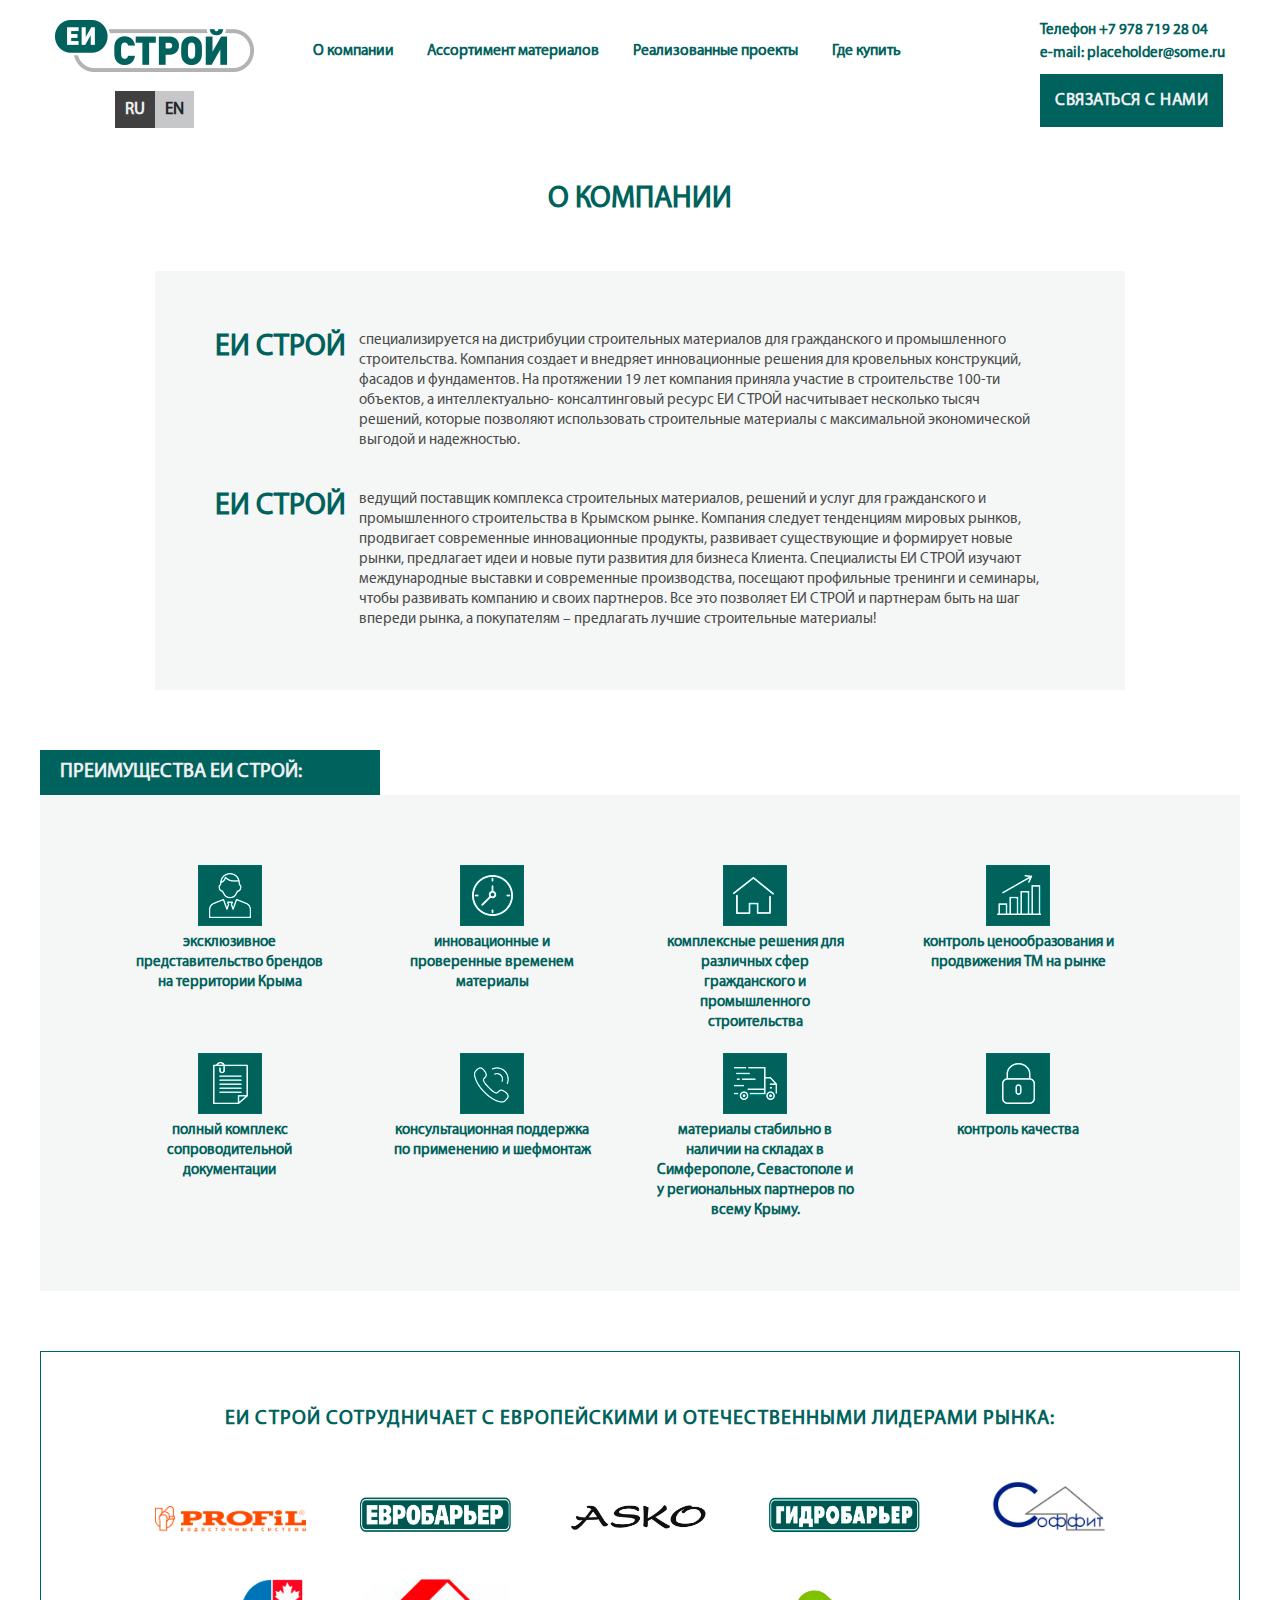
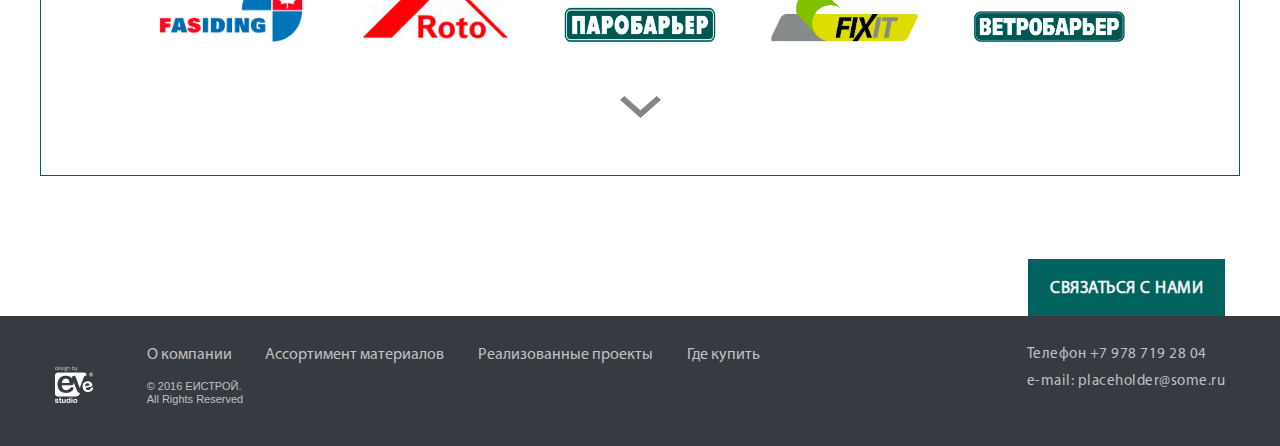
==== commit a867abf0: "some changes width desing and bugs" ====
--- a/about.html
+++ b/about.html
@@ -27,12 +27,12 @@
             <nav>
                 <ul>
                     <li><a href="#">О компании</a></li>
-                    <li><a>Ассортимент материалов</a>
+                    <li><a href="asortiment.html" >Ассортимент материалов</a>
                         <ul>
                             <li><a href="profil.html">Profil</a></li>
                             <li><a>Holzplast</a></li>
                             <li><a>Oman</a></li>
-                            <li><a>Евробарьер</a></li>
+                            <li><a href="evro.html">Евробарьер</a></li>
                             <li><a>Гидробарьер</a></li>
                             <li><a>Паробарьер</a></li>
                         </ul>
@@ -42,13 +42,41 @@
                 </ul>
             </nav>
             <div class="contacts">
-                <p>Телефон +7 978 719 28 04<br> e-mail placeholder@some.ru</p>
+                <p>Телефон +7 978 719 28 04<br> e-mail: placeholder@some.ru</p>
                 <a class="openPopup" href="#">Связаться с нами</a>
             </div>
             <div class="lang">
                 <span class="ru">RU</span><span class="en">EN</span>
             </div>
         </div>
+				<div class="popUp" style="display:none">
+					<div class="popUp_bg">
+						<div class="window">
+							<img class="close" src="img/close.png"/>
+							<div class="wrap">
+								<h2>Связаться с нами</h2>
+									<form class="" action="index.html" method="post">
+										<label for="">Имя
+											<input type="text" name="name" value="">
+										</label>
+										<label for="">Телефон
+											<input type="phone" name="name" value="">
+										</label>
+										<label for="">e-mail:
+											<input type="email" name="name" value="">
+										</label>
+										<label for="">Область
+											<input type="text" name="name" value="">
+										</label>
+										<label for="">Сообщение
+											<input type="textarea" name="name" value="">
+										</label>
+										<button type="submit" name="button">Отправить</button>
+									</form>
+							</div>
+						</div>
+					</div>
+				</div>
 	</header>
 
 <!-- HEADER EOF   -->
@@ -186,14 +214,14 @@
             <nav>
                 <ul>
                     <li><a href="#">О компании</a></li>
-                    <li><a>Ассортимент материалов</a></li>
+                    <li><a href="asortiment.html">Ассортимент материалов</a></li>
                     <li><a href="proekti.html">Реализованные проекты</a></li>
                     <li><a href="buy.html">Где купить</a></li>
                 </ul>
-                <p>&copy; 2016 ЕИСТРОЙ. All Rights Reserved</p>
+                <p>&copy; 2016 ЕИСТРОЙ.<br> All Rights Reserved</p>
             </nav>
             <div class="contacts">
-                <p>Телефон +7 978 719 28 04<br> e-mail placeholder@some.ru</p>
+                <p>Телефон +7 978 719 28 04<br> e-mail: placeholder@some.ru</p>
                 <a class="openPopup" href="#">Связаться с нами</a>
             </div>
 		</div>
@@ -207,8 +235,10 @@
 
 <!-- BODY EOF   -->
 
-	<script type="text/javascript" src="js/jquery-1.11.0.min.js"></script>	<script type="text/javascript" src="js/owl.carousel.min.js"></script>
+	<script type="text/javascript" src="js/jquery-1.11.0.min.js"></script>
+	<script type="text/javascript" src="js/owl.carousel.min.js"></script>
 	<script type="text/javascript" src="js/jquery-migrate.min.js"></script>
+	<script type="text/javascript" src="js/jquery.fancybox.pack.js"></script>
 	<script type="text/javascript" src="js/custom.js"></script>
 </body>
 </html>
--- a/css/style_about.css
+++ b/css/style_about.css
@@ -179,6 +179,10 @@
 header .wrapper nav>ul>li{
     display: inline-block;
     margin: 0 15px;
+    height: 30px;
+}
+header .wrapper nav>ul>li:hover ul{
+  display: block;
 }
 header .wrapper nav>ul>li a{
     font-size: 15.5px;
@@ -208,6 +212,11 @@
 header .wrapper nav>ul>li>ul>li {
     padding: 13px 40px 10px 40px;
     border-bottom: 1px solid rgb(0, 98, 92);
+    transition: all .3s linear;
+}
+header .wrapper nav>ul>li>ul>li:hover {
+    background: rgb(1, 68, 64);
+    text-decoration: underline;
 }
 header .wrapper nav>ul>li>ul>li>a {
     color: rgb(255, 255, 255);
@@ -257,7 +266,83 @@
     background: #404040;
     color: rgb(237, 239, 241);
 }
-
+header .popUp {
+
+}
+header .popUp .popUp_bg {
+    position: fixed;
+  	top: 0;
+  	left: 0;
+  	right: 0;
+  	bottom: 0;
+  	background: rgba(0, 0, 0, 0.5);
+}
+header .popUp .popUp_bg .window {
+    background: #fff;
+  	width: 575px;
+  	height: 666px;
+  	margin: 2vh auto;
+  	text-align: center;
+  	z-index: 9999;
+    position: relative;
+}
+header .popUp .popUp_bg .window img{
+  cursor: pointer;
+  position: absolute;
+  right: -36px;
+}
+header .popUp .popUp_bg .window .wrap{
+padding: 55px 45px;
+}
+header .popUp .popUp_bg .window .wrap h2{
+    font-size: 20px;
+    font-family: "Myriad Pro";
+    color: rgb(0, 98, 92);
+    font-weight: bold;
+    text-transform: uppercase;
+    line-height: 1.305;
+}
+header .popUp .popUp_bg .window .wrap form {
+
+}
+header .popUp .popUp_bg .window .wrap form label {
+    font-size: 15px;
+    font-family: "Myriad Pro";
+    color: rgb(0, 110, 99);
+    text-transform: uppercase;
+    line-height: 1.333;
+    text-align: right;
+    display: block;
+    margin-bottom: 20px;
+}
+header .popUp .popUp_bg .window .wrap form label input{
+  width: 355px;
+  height: 45px;
+  margin-left: 20px;
+  background-color: #e8e9eb;
+  font-size: 20px;
+  padding-left: 10px;
+
+}
+header .popUp .popUp_bg .window .wrap form label input[type="textarea"] {
+height: 150px;
+}
+header .popUp .popUp_bg .window .wrap form button{
+    border-style: solid;
+    border-width: 1px;
+    border-color: rgb(0, 98, 92);
+    background-color: rgb(0, 110, 99);
+  font-size: 15px;
+  font-family: "Myriad Pro";
+  color: rgb(255, 255, 255);
+  font-weight: bold;
+  text-transform: uppercase;
+  line-height: 1.467;
+  letter-spacing: 1px;
+  width: 160px;
+  height: 60px;
+  float: right;
+}
 
 /*
 ================================================================================
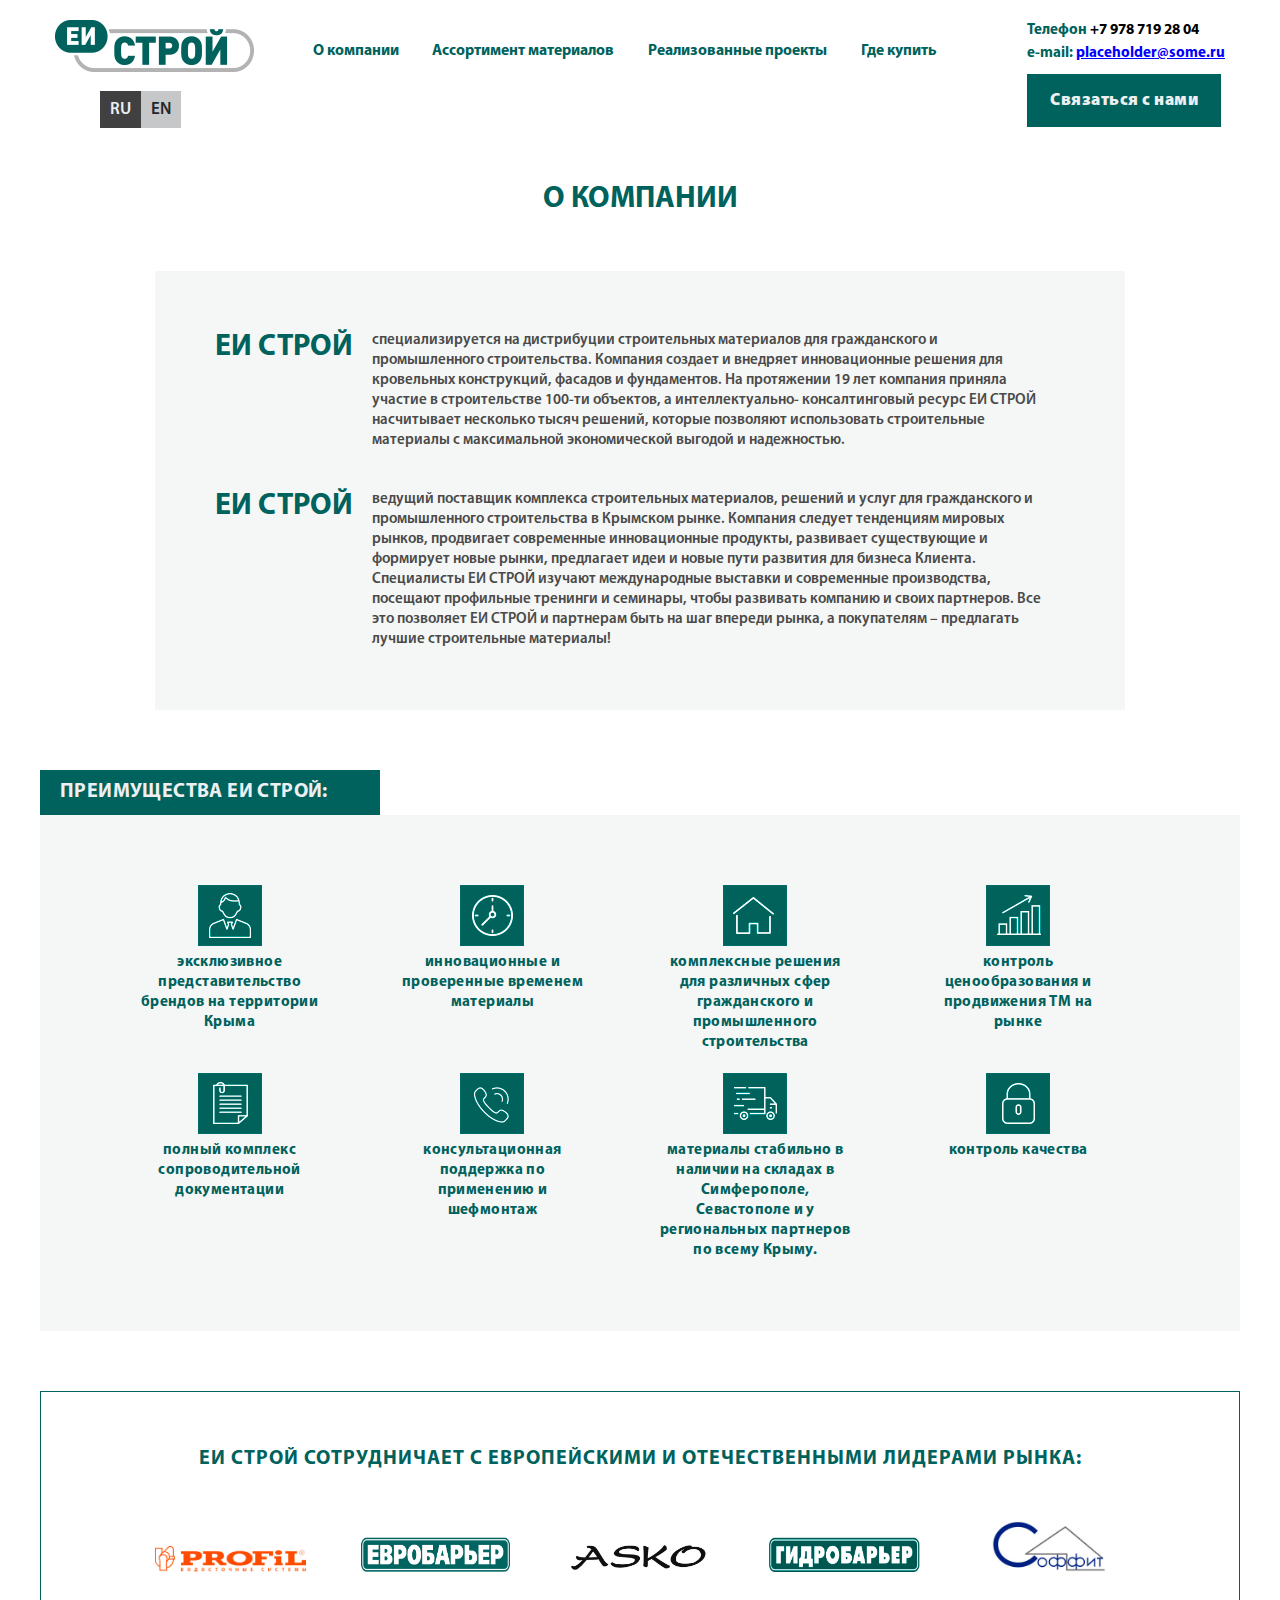
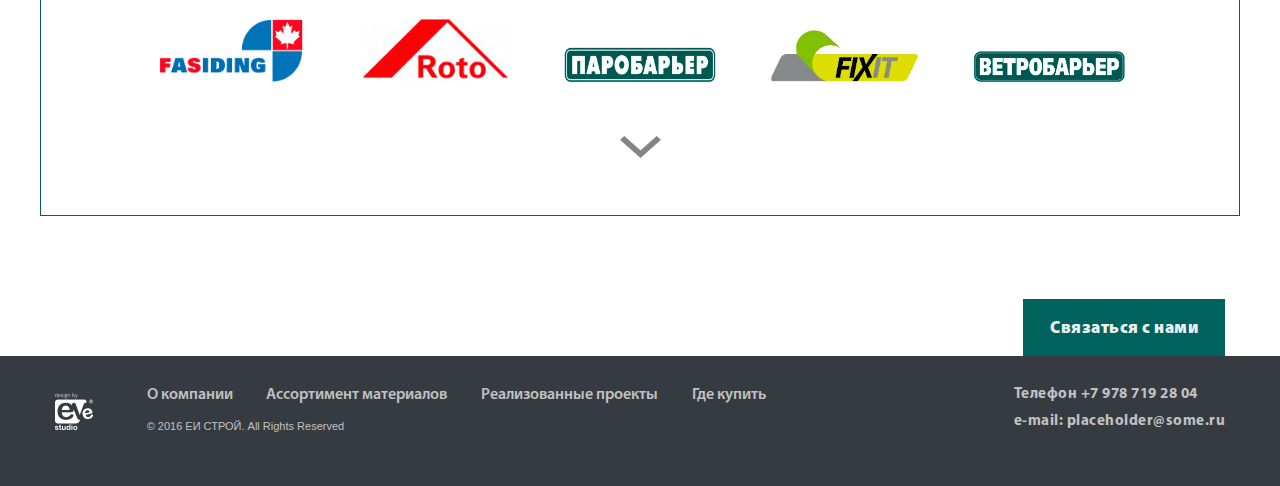
==== commit 12704b3c: "new little changes" ====
--- a/about.html
+++ b/about.html
@@ -42,7 +42,8 @@
                 </ul>
             </nav>
             <div class="contacts">
-                <p>Телефон +7 978 719 28 04<br> e-mail: placeholder@some.ru</p>
+							<p>Телефон <span style="color:black">+7 978 719 28 04</span><br> e-mail: <span style="text-decoration:underline; color:blue">placeholder@some.ru</span></p>
+
                 <a class="openPopup" href="#">Связаться с нами</a>
             </div>
             <div class="lang">
@@ -218,7 +219,7 @@
                     <li><a href="proekti.html">Реализованные проекты</a></li>
                     <li><a href="buy.html">Где купить</a></li>
                 </ul>
-                <p>&copy; 2016 ЕИСТРОЙ.<br> All Rights Reserved</p>
+                <p>&copy; 2016 ЕИ СТРОЙ. All Rights Reserved</p>
             </nav>
             <div class="contacts">
                 <p>Телефон +7 978 719 28 04<br> e-mail: placeholder@some.ru</p>
--- a/css/style_about.css
+++ b/css/style_about.css
@@ -20,7 +20,7 @@
 input[type="button"], input[type="submit"], button {cursor: pointer}
 td{margin: 0px; padding: 0px;}
 form{padding: 0px; margin: 0px;}
-a{color: #000100; -moz-transition: all 0.2s linear; -o-transition: all 0.2s linear; -ms-transition: all 0.2s linear; -webkit-transition: all 0.2s linear; transition: all 0.2s linear; text-decoration:none; outline:none;-webkit-tap-highlight-color: rgba(0, 0, 0, 0); -webkit-tap-highlight-color: rgba(0, 0, 0, 0);}
+a{color: #000100; -moz-transition: all 0.35s linear; -o-transition: all 0.35s linear; -ms-transition: all 0.35s linear; -webkit-transition: all 0.35s linear; transition: all 0.35s linear; text-decoration:none; outline:none;-webkit-tap-highlight-color: rgba(0, 0, 0, 0); -webkit-tap-highlight-color: rgba(0, 0, 0, 0);}
 input[type=submit], input[type=button], button{-webkit-appearance: none; outline: none;}
 *{-webkit-box-sizing:border-box;-moz-box-sizing:border-box;box-sizing:border-box;}
 *:before,*:after{-webkit-box-sizing:border-box;-moz-box-sizing:border-box;box-sizing:border-box;}
@@ -35,7 +35,7 @@
 
 /* font-family: "MyriadProRegular"; */
 @font-face {
-    font-family: "Myriad Pro";
+    font-family: "MyriadProRegular";
     src: url("../fonts/MyriadProRegular/MyriadProRegular.eot");
     src: url("../fonts/MyriadProRegular/MyriadProRegular.eot?#iefix")format("embedded-opentype"),
     url("../fonts/MyriadProRegular/MyriadProRegular.woff") format("woff"),
@@ -93,7 +93,13 @@
     font-style: normal;
     font-weight: normal;
 }
-
+/* font-family: "MyriadProBlack"; */
+@font-face {
+    font-family: "MyriadProBlack";
+    src: url("../fonts/MyriadProBlack/MyriadPro-Black.otf");
+    font-style: normal;
+    font-weight: normal;
+}
 /*
 
 ================================================================================
@@ -121,21 +127,18 @@
 	font-size: 1em;
 	line-height: 1.1em;
 	padding: 15px 0 15px 0;
-	font-weight: 400;
 	color: #17202f;
 }
 h1{
 	font-size: 2em;
 	line-height: 1.1em;
 	padding: 15px 0 15px 0;
-	font-weight: 400;
 	color: #17202f;
 }
 h2{
 	font-size: 1.8em;
 	line-height: 1.1em;
 	padding: 15px 0 15px 0;
-	font-weight: 400;
 	color: #17202f;
 }
 
@@ -186,9 +189,8 @@
 }
 header .wrapper nav>ul>li a{
     font-size: 15.5px;
-    font-family: "Myriad Pro";
+    font-family: "MyriadProBold";
     color: rgb(0, 98, 92);
-    font-weight: bold;
     line-height: 1.2;
 }
 header .wrapper nav>ul>li>a:hover {
@@ -215,8 +217,8 @@
     transition: all .3s linear;
 }
 header .wrapper nav>ul>li>ul>li:hover {
-    background: rgb(1, 68, 64);
-    text-decoration: underline;
+background: rgb(1, 68, 64);
+text-decoration: underline;
 }
 header .wrapper nav>ul>li>ul>li>a {
     color: rgb(255, 255, 255);
@@ -229,43 +231,43 @@
 }
 header .wrapper .contacts p{
     font-size: 15px;
-    font-family: "Myriad Pro";
+    font-family: "MyriadProBold";
     color: rgb(0, 98, 92);
-    font-weight: bold;
     line-height: 1.5;
     margin-bottom: 10px;
 }
 header .wrapper .contacts a{
     background: #00625c;
     font-size: 17px;
-    font-family: "Myriad Pro";
-    font-weight: bold;
+    font-family: "MyriadProBlack";
     color: rgb(237, 239, 241);
-    text-transform: uppercase;
     line-height: 1.3;
     text-align: center;
-    padding: 18px 15px;
+    padding: 18px 23px;
     letter-spacing: 0.5px;
+}
+header .wrapper .contacts a:hover{
+  background: rgb(1, 68, 64);
 }
 header .wrapper .lang {
     position: absolute;
     top: 100px;
-    left: 75px;
+    left: 60px
 }
 header .wrapper .lang .ru, .en {
     padding: 10px;
     background: #c6c7c9;
     font-size: 17px;
-    font-family: "Myriad Pro";
+    font-family: "MyriadProSemiBold";
     line-height: 1.2;
     color: rgb(35, 39, 41);
-    font-weight: 600;
     cursor: pointer;
 }
 header .wrapper .lang .ru{
     background: #404040;
     color: rgb(237, 239, 241);
 }
+
 header .popUp {
 
 }
@@ -296,9 +298,8 @@
 }
 header .popUp .popUp_bg .window .wrap h2{
     font-size: 20px;
-    font-family: "Myriad Pro";
+    font-family: "MyriadProBold";
     color: rgb(0, 98, 92);
-    font-weight: bold;
     text-transform: uppercase;
     line-height: 1.305;
 }
@@ -307,7 +308,7 @@
 }
 header .popUp .popUp_bg .window .wrap form label {
     font-size: 15px;
-    font-family: "Myriad Pro";
+    font-family: "MyriadProSemiBold";
     color: rgb(0, 110, 99);
     text-transform: uppercase;
     line-height: 1.333;
@@ -333,9 +334,8 @@
     border-color: rgb(0, 98, 92);
     background-color: rgb(0, 110, 99);
   font-size: 15px;
-  font-family: "Myriad Pro";
+  font-family: "MyriadProBold";
   color: rgb(255, 255, 255);
-  font-weight: bold;
   text-transform: uppercase;
   line-height: 1.467;
   letter-spacing: 1px;
@@ -343,7 +343,6 @@
   height: 60px;
   float: right;
 }
-
 /*
 ================================================================================
 |                                     CONTENT                                 |
@@ -359,9 +358,8 @@
 /*head*/
 .content section.box-head h2 {
   font-size: 30px;
-  font-family: "Myriad Pro";
+  font-family: "MyriadProBold";
   color: rgb(0, 98, 92);
-  font-weight: bold;
   text-transform: uppercase;
   text-align: center;
   margin: 40px 0;
@@ -379,13 +377,12 @@
 section.box-one .bg .ei {
   display: inline-block;
   vertical-align: top;
-  width: 16.5%;
+  width: 18%;
 }
 section.box-one .bg .ei h2{
   font-size: 30px;
-  font-family: "Myriad Pro";
+  font-family: "MyriadProBold";
   color: rgb(0, 98, 92);
-  font-weight: bold;
   text-transform: uppercase;
   padding-top: 0;
 }
@@ -393,7 +390,7 @@
   width: 80%;
   display: inline-block;
   font-size: 15px;
-  font-family: "Myriad Pro";
+  font-family: "MyriadProSemiBold";
   color: rgb(74, 74, 73);
   line-height: 1.333;
 }
@@ -402,15 +399,15 @@
 }
 section.box-two h3 {
   font-size: 20px;
-  font-family: "Myriad Pro";
+  font-family: "MyriadProBold";
   color: rgb(237, 239, 241);
-  font-weight: bold;
   text-transform: uppercase;
   line-height: 1.2;
   background-color: #00625c;
   width: 340px;
   height: 45px;
   padding: 10px 20px;
+  letter-spacing: 0.4px;
 }
 section.box-two .bg {
   background-color: #f5f6f6;
@@ -424,14 +421,14 @@
   display: inline-block;
   text-align: center;
   font-size: 15px;
-  font-family: "Myriad Pro";
+  font-family: "MyriadProBold";
   color: rgb(0, 98, 92);
-  font-weight: bold;
   line-height: 1.333;
   width: 24%;
   vertical-align: top;
   margin: 10px 0;
   padding: 0 30px;
+  letter-spacing: 0.4px;
 }
 section.box-three {
   margin-bottom: 100px;
@@ -444,9 +441,8 @@
 }
 section.box-three .wrapper h3 {
   font-size: 20px;
-  font-family: "Myriad Pro";
+  font-family: "MyriadProBold";
   color: rgb(0, 98, 92);
-  font-weight: bold;
   text-transform: uppercase;
   line-height: 1.2;
   text-align: center;
@@ -495,8 +491,7 @@
 }
 footer .wrapper nav ul li a{
   font-size: 16px;
-  font-family: "Myriad Pro";
-  font-weight: 500;
+  font-family: "MyriadProSemiBold";
   color: rgb(192, 193, 193);
   line-height: 1.2;
 }
@@ -513,9 +508,8 @@
 }
 footer .wrapper .contacts p {
     font-size: 15px;
-    font-family: "Myriad Pro";
+    font-family: "MyriadProBold";
     color: rgb(192, 193, 193);
-    font-weight: 500;
     line-height: 1.8;
     margin-top: 10px;
     letter-spacing: .5px
@@ -523,15 +517,16 @@
 footer .wrapper .contacts a{
     background: #00625c;
     font-size: 17px;
-    font-family: "Myriad Pro";
-    font-weight: bold;
+    font-family: "MyriadProBlack";
     color: rgb(237, 239, 241);
-    text-transform: uppercase;
     line-height: 1.3;
     text-align: center;
-    padding: 19px 22px 16px 22px;
+    padding: 19px 27px 16px 27px;
     letter-spacing: 0.5px;
     position: absolute;
     top: -57px;
     right: 15px;
 }
+footer .wrapper .contacts a:hover{
+  background: rgb(1, 68, 64);
+}
